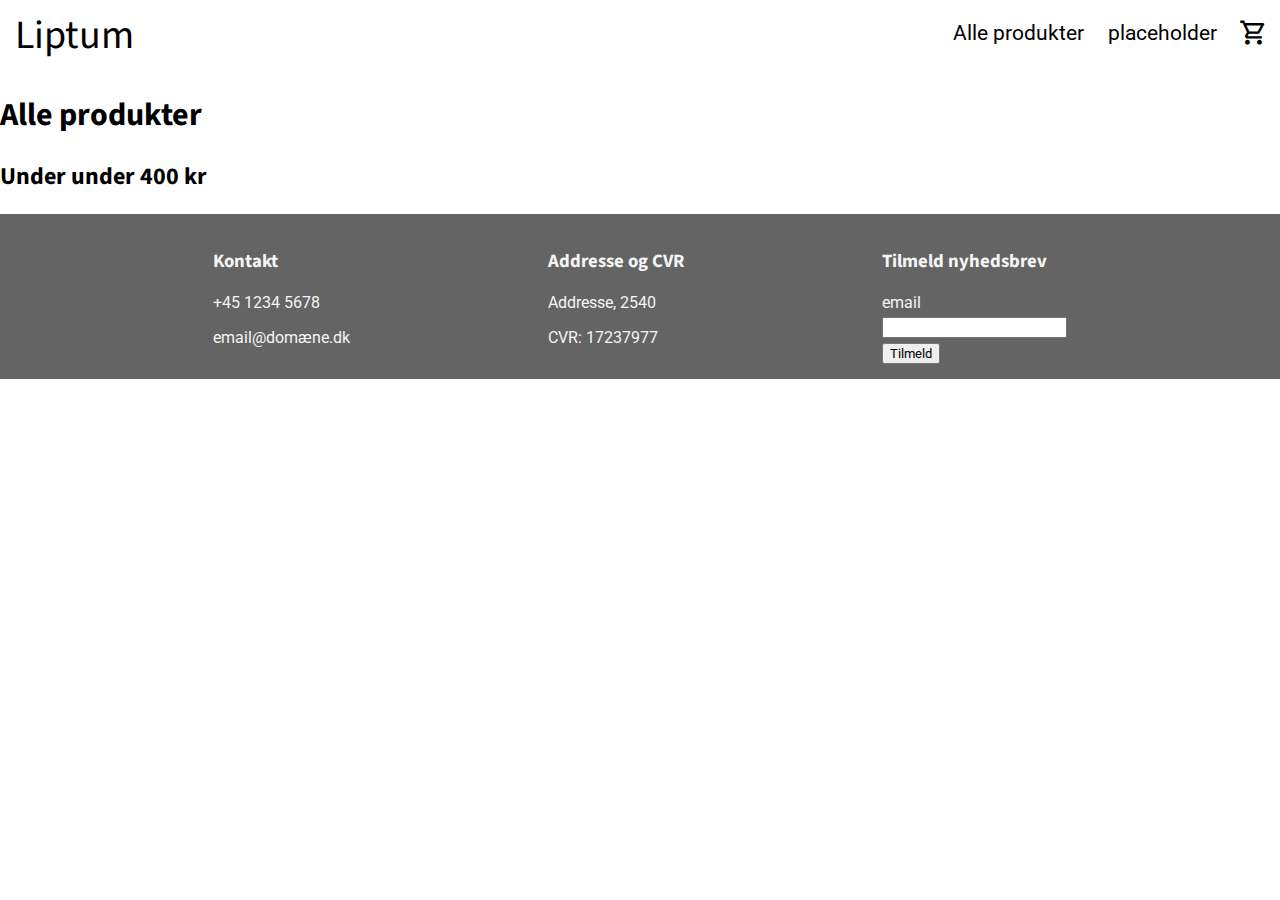
==== allproducts.html @ 51928f6a "add all products page, and shopping cart" ====
<!DOCTYPE html>
<html lang="en">
<head>
    <meta charset="UTF-8">
    <meta http-equiv="X-UA-Compatible" content="IE=edge">
    <meta name="viewport" content="width=device-width, initial-scale=1.0">
    <link rel="stylesheet" href="style.css">

    <link rel="stylesheet" href="https://fonts.googleapis.com/css2?family=Material+Symbols+Outlined:opsz,wght,FILL,GRAD@20..48,100..700,0..1,-50..200" />

</head>
<body style="min-height: 100vh; position: relative;">
    <header class="siteHeader">
        <a href="index.html" class="siteHeader__logo">Liptum</a>
        <nav class="primaryNav">
            <span class="material-symbols-outlined burger" id="primaryNav__toggle">
                menu
            </span>
            <ul id="primaryMenu__ul" style="user-select: none;">
                <li><a href="#">Alle produkter</a></li>
                <li><a href="#">placeholder</a></li>
                <li id="cart">
                    <span class="material-symbols-outlined">shopping_cart</span>
                </li>
            </ul>
        </nav>

        <article class="shoppingCart" id="shoppingCart">
            
        </article>
    </header>

    <main class="siteMain">
        <h1>Alle produkter</h1>

        <section>
            <h2>Under under 400 kr</h2>
            <div class="under400">
                
            </div>
        </section>
    </main>


    <footer class="siteFooter">
        <div>
            <h3>Kontakt</h3>
            <p>+45 1234 5678</p>
            <p>email@domæne.dk</p>
        </div>
        <div>
            <h3>Addresse og CVR</h3>
            <p>Addresse, 2540</p>
            <p>CVR: 17237977</p>
        </div>
        <div>
            <form action="" class="siteFooter__form">
                <h3>Tilmeld nyhedsbrev</h3>
                <label class="siteFooter_formLabel">email<input type="email" class="siteFooter_formInput"></label>
                <button class="siteFooter__formSubmit">Tilmeld</button>
            </form>
        </div>
    </footer>

    <script src="javascript/productpage.js"></script>
    <script src="javascript/primaryNav.js"></script>

</body>
</html>
---- style.css ----
@import url("https://fonts.googleapis.com/css?family=Roboto:400,700");
@import url("https://fonts.googleapis.com/css?family=Source+Sans+Pro:400,700");

@import url(css/primarynav.css);
@import url(css/productcard.css);
@import url(css/newProduct.css);
@import url(css/otherproducts.css);
@import url(css/primarynav.css);
@import url(css/siteheader.css);
@import url(css/sitefooter.css);
@import url(css/purchasepage/productContainer.css);
@import url(css/shoppingcart/cartitemenu.css);
@import url(css/shoppingcart/shoppingcart.css);
*{
    font-family: 'roboto', sans-serif;
}
body{
    margin: 0;
}
h1, h2, h3{
    font-family: 'source sans pro', sans-serif;
}
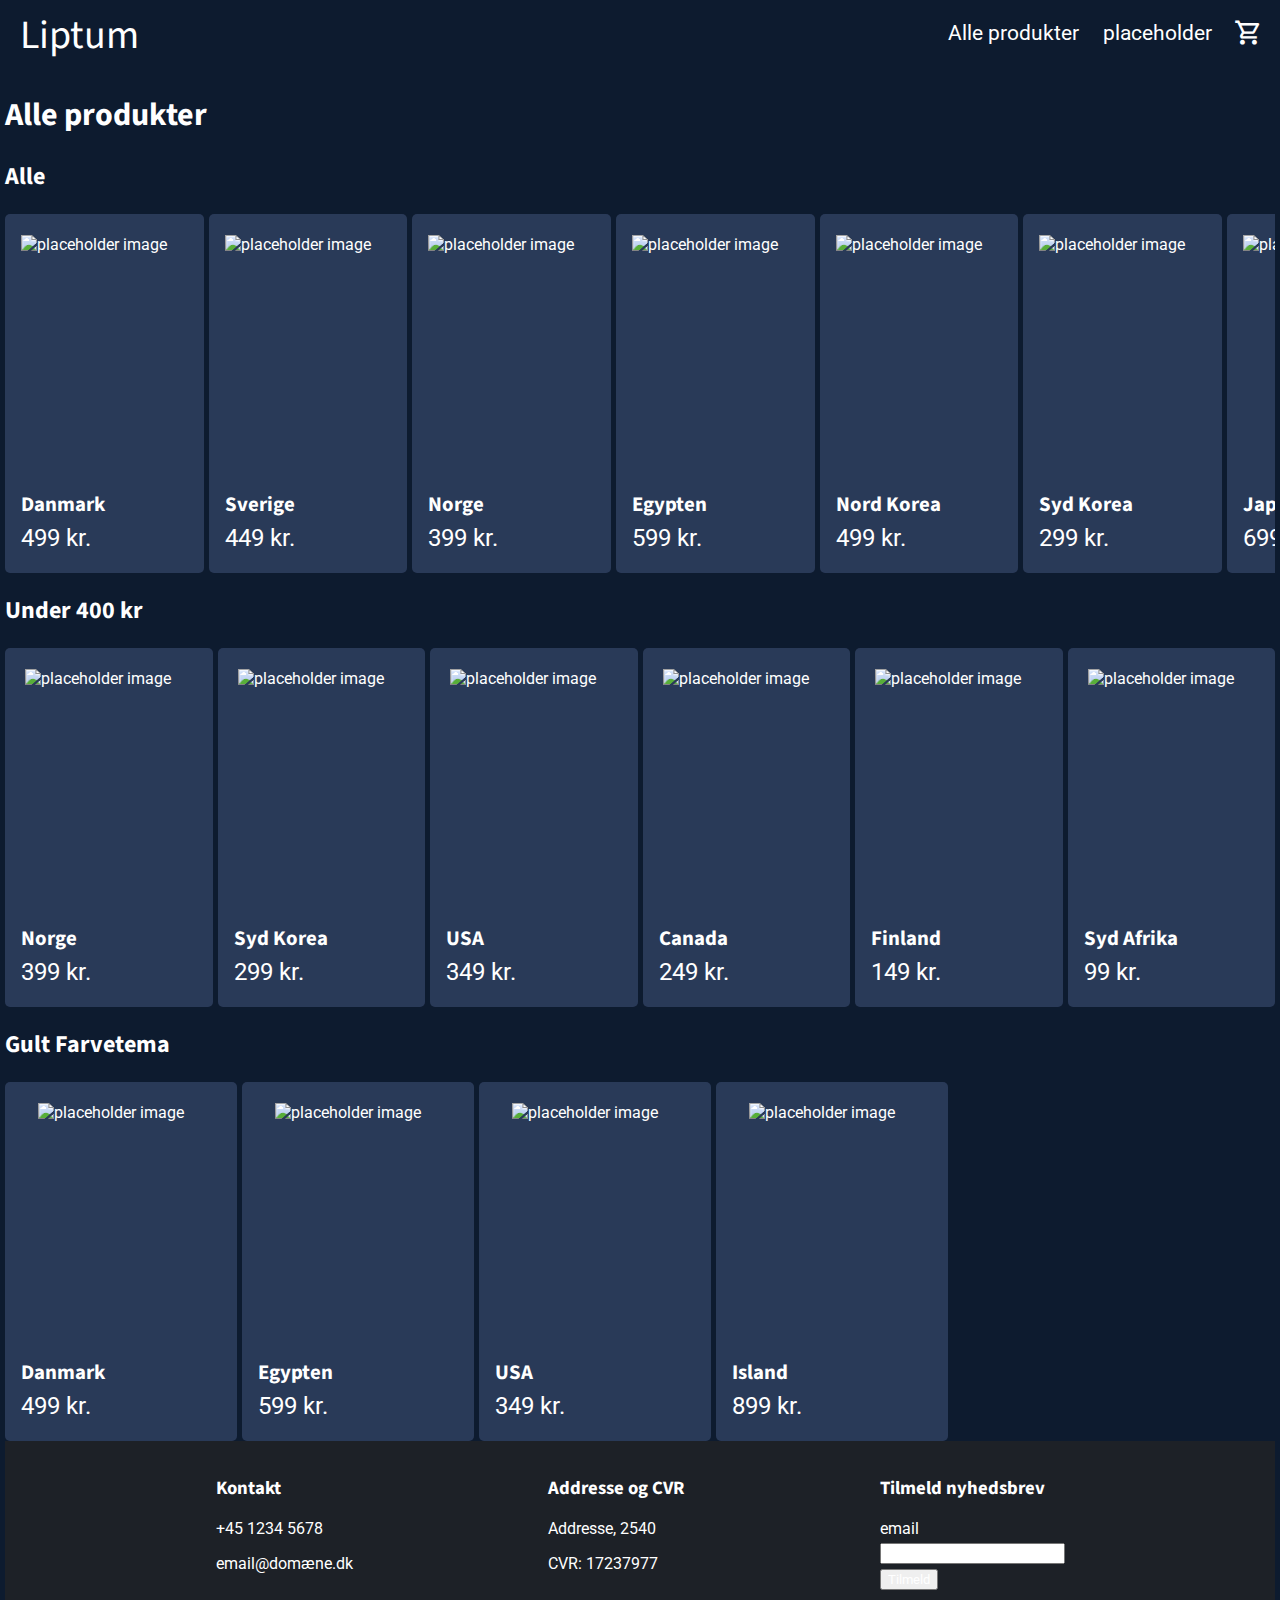
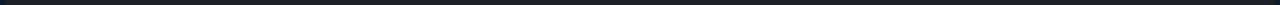
==== commit e63f1cd4: "new colors" ====
--- a/allproducts.html
+++ b/allproducts.html
@@ -9,7 +9,7 @@
     <link rel="stylesheet" href="https://fonts.googleapis.com/css2?family=Material+Symbols+Outlined:opsz,wght,FILL,GRAD@20..48,100..700,0..1,-50..200" />
 
 </head>
-<body style="min-height: 100vh; position: relative;">
+<body style="min-height: 100vh; position: relative; margin-inline: 5px">
     <header class="siteHeader">
         <a href="index.html" class="siteHeader__logo">Liptum</a>
         <nav class="primaryNav">
@@ -17,7 +17,7 @@
                 menu
             </span>
             <ul id="primaryMenu__ul" style="user-select: none;">
-                <li><a href="#">Alle produkter</a></li>
+                <li><a href="allproducts.html">Alle produkter</a></li>
                 <li><a href="#">placeholder</a></li>
                 <li id="cart">
                     <span class="material-symbols-outlined">shopping_cart</span>
@@ -34,11 +34,32 @@
         <h1>Alle produkter</h1>
 
         <section>
-            <h2>Under under 400 kr</h2>
-            <div class="under400">
-                
+            <h2>Alle</h2>
+            <div class="allProductsContainer">
+                <div class="products allproducts">
+    
+                </div>
             </div>
         </section>
+
+        <section>
+            <h2>Under 400 kr</h2>
+            <div class="allProductsContainer">
+                <div class="products under500">
+    
+                </div>
+            </div>
+        </section>
+
+        <section>
+            <h2>Gult Farvetema</h2>
+            <div class="allProductsContainer">
+                <div class="products yellow">
+    
+                </div>
+            </div>
+        </section>
+
     </main>
 
 
@@ -62,8 +83,8 @@
         </div>
     </footer>
 
+    <script src="javascript/allproducts.js"></script>
     <script src="javascript/productpage.js"></script>
     <script src="javascript/primaryNav.js"></script>
-
 </body>
 </html>--- a/style.css
+++ b/style.css
@@ -11,11 +11,18 @@
 @import url(css/purchasepage/productContainer.css);
 @import url(css/shoppingcart/cartitemenu.css);
 @import url(css/shoppingcart/shoppingcart.css);
+
+
+/* all products */
+@import url(css/allproducts.css);
 *{
     font-family: 'roboto', sans-serif;
+    color: white
 }
 body{
     margin: 0;
+    background: #0d1b2f;
+    color: white;
 }
 h1, h2, h3{
     font-family: 'source sans pro', sans-serif;
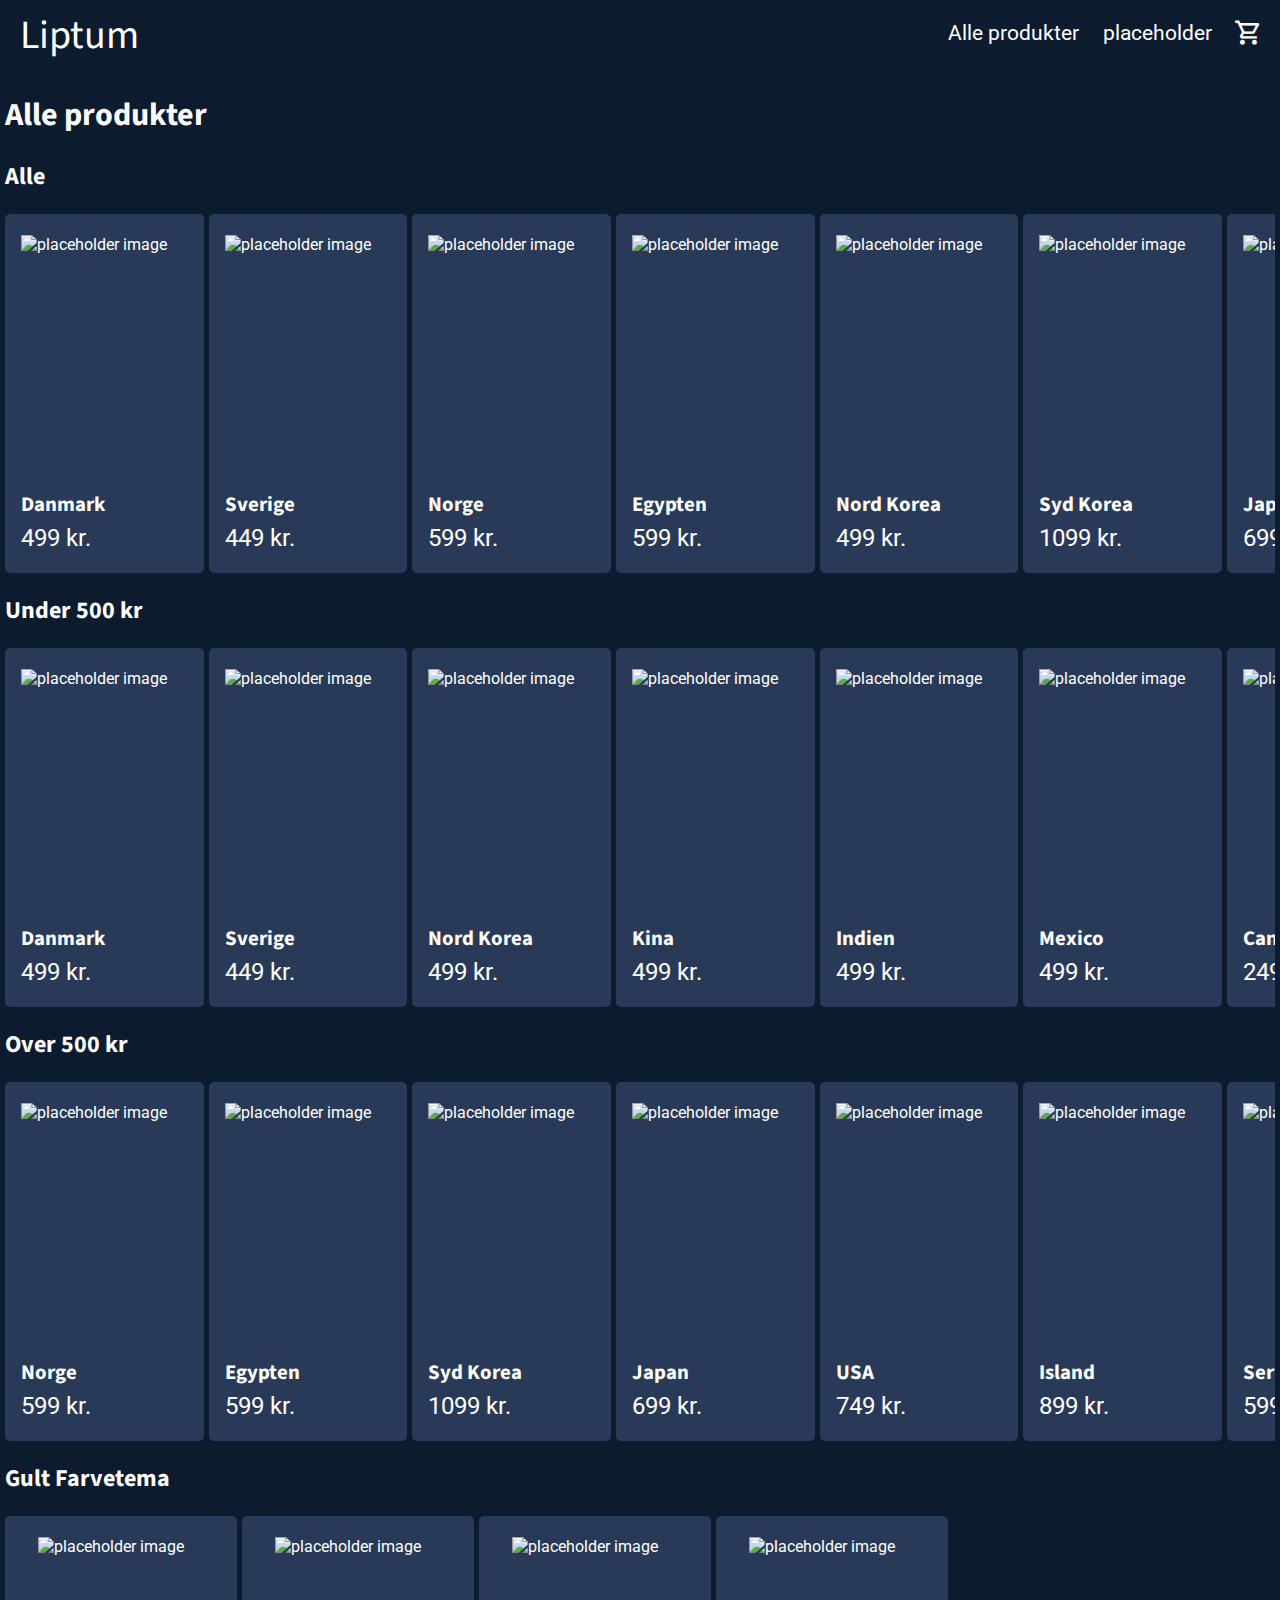
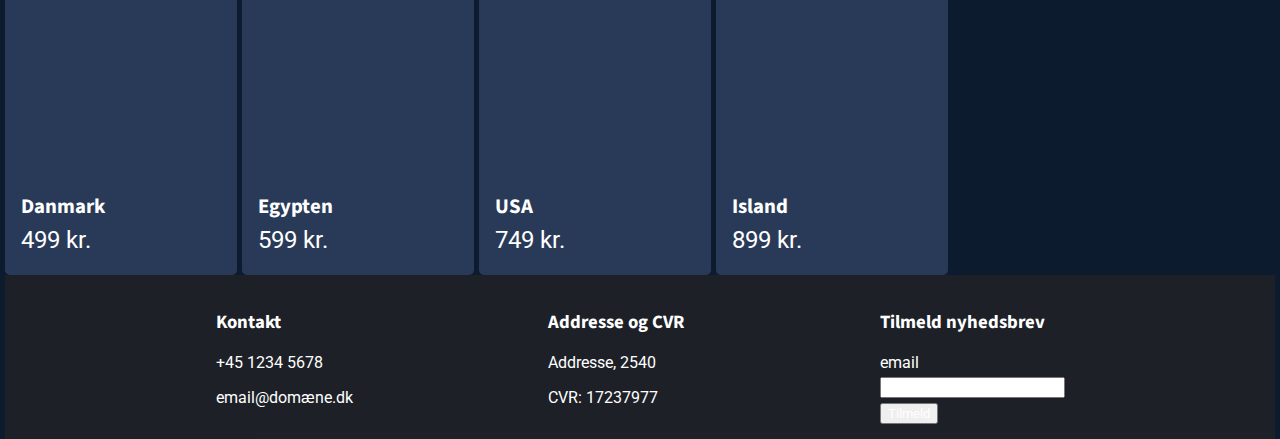
==== commit 64df67cd: "new category (over 500)" ====
--- a/allproducts.html
+++ b/allproducts.html
@@ -37,15 +37,23 @@
             <h2>Alle</h2>
             <div class="allProductsContainer">
                 <div class="products allproducts">
-    
+                    
                 </div>
             </div>
         </section>
 
         <section>
-            <h2>Under 400 kr</h2>
+            <h2>Under 500 kr</h2>
             <div class="allProductsContainer">
                 <div class="products under500">
+    
+                </div>
+            </div>
+        </section>
+        <section>
+            <h2>Over 500 kr</h2>
+            <div class="allProductsContainer">
+                <div class="products over500">
     
                 </div>
             </div>
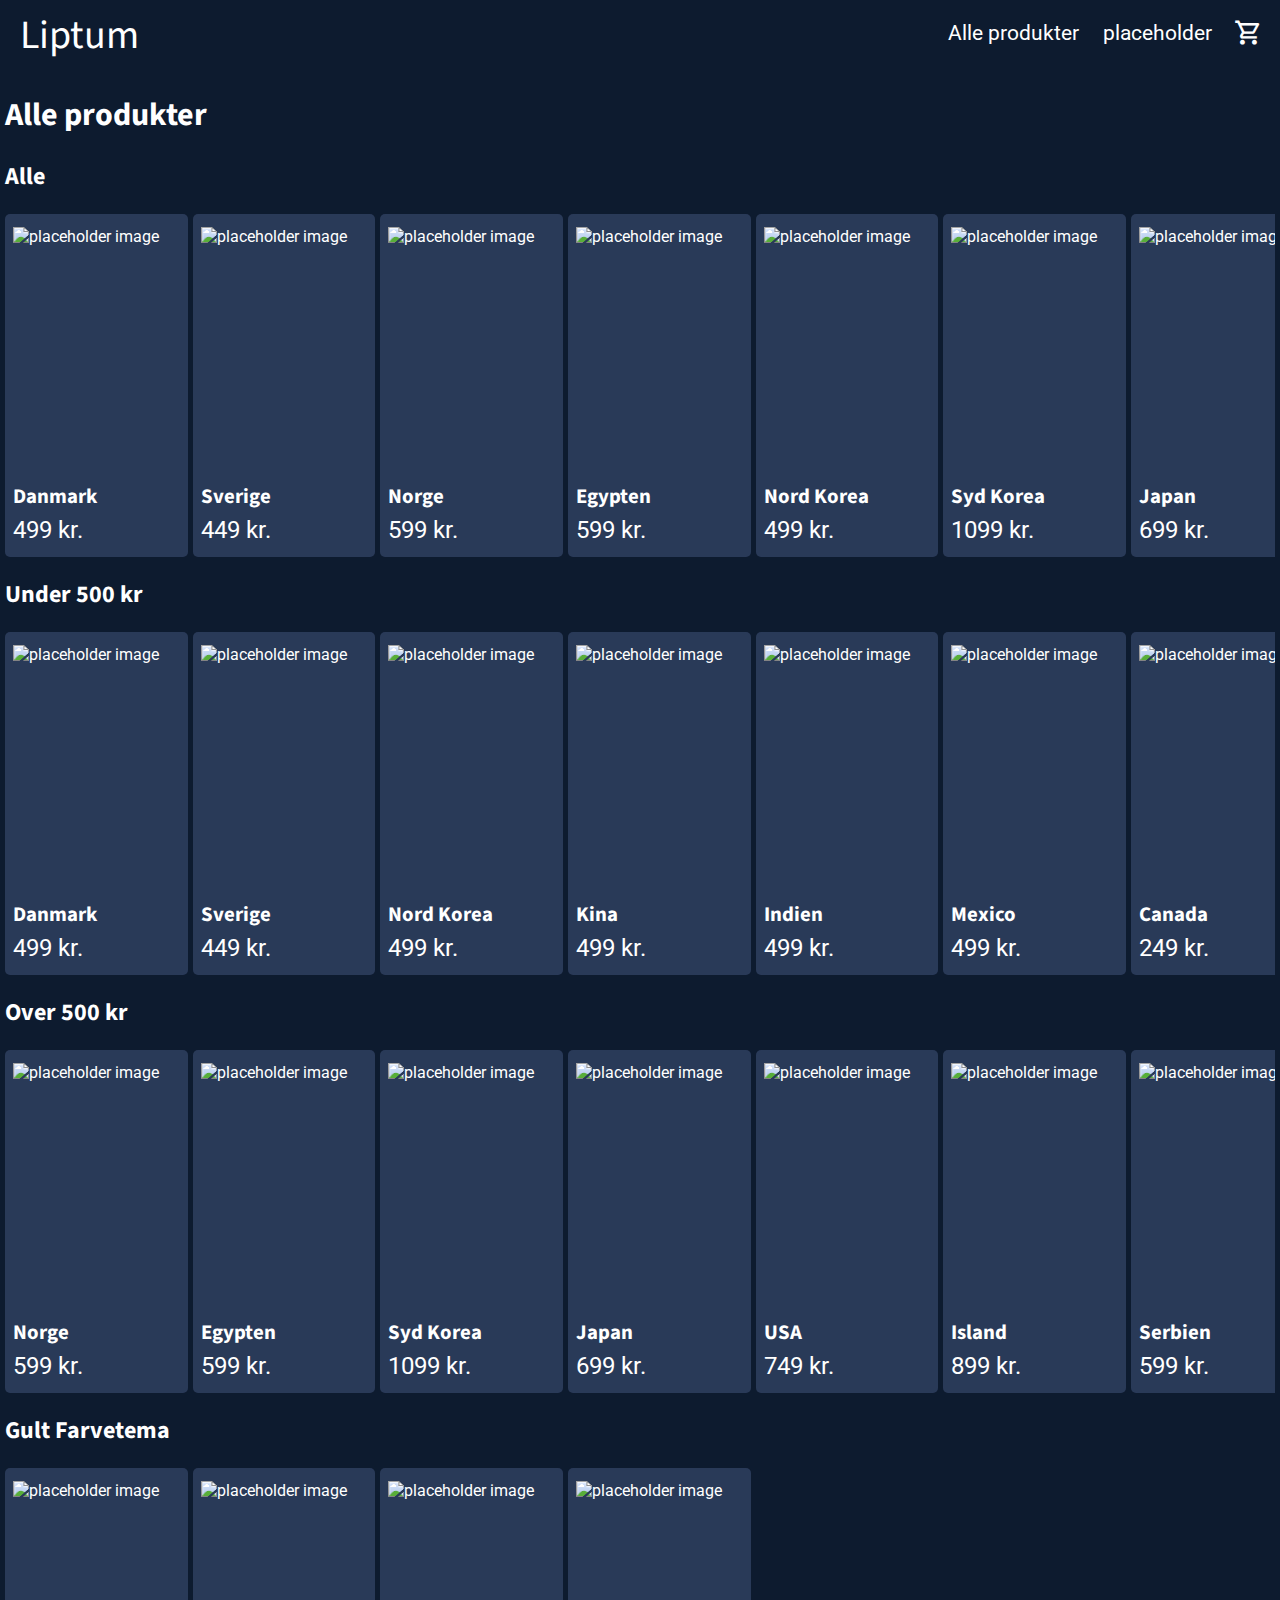
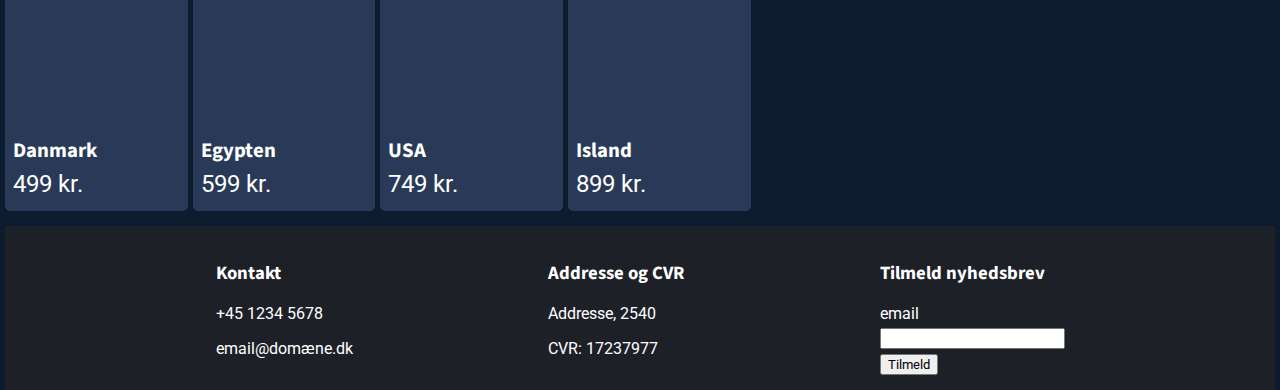
==== commit e8222226: "add some extra comments" ====
--- a/allproducts.html
+++ b/allproducts.html
@@ -5,6 +5,7 @@
     <meta http-equiv="X-UA-Compatible" content="IE=edge">
     <meta name="viewport" content="width=device-width, initial-scale=1.0">
     <link rel="stylesheet" href="style.css">
+    <title>Woah</title>
 
     <link rel="stylesheet" href="https://fonts.googleapis.com/css2?family=Material+Symbols+Outlined:opsz,wght,FILL,GRAD@20..48,100..700,0..1,-50..200" />
 
--- a/style.css
+++ b/style.css
@@ -11,6 +11,7 @@
 @import url(css/purchasepage/productContainer.css);
 @import url(css/shoppingcart/cartitemenu.css);
 @import url(css/shoppingcart/shoppingcart.css);
+@import url(css/siteMain.css);
 
 
 /* all products */
@@ -27,3 +28,6 @@
 h1, h2, h3{
     font-family: 'source sans pro', sans-serif;
 }
+::-webkit-scrollbar{
+    display: none;
+}
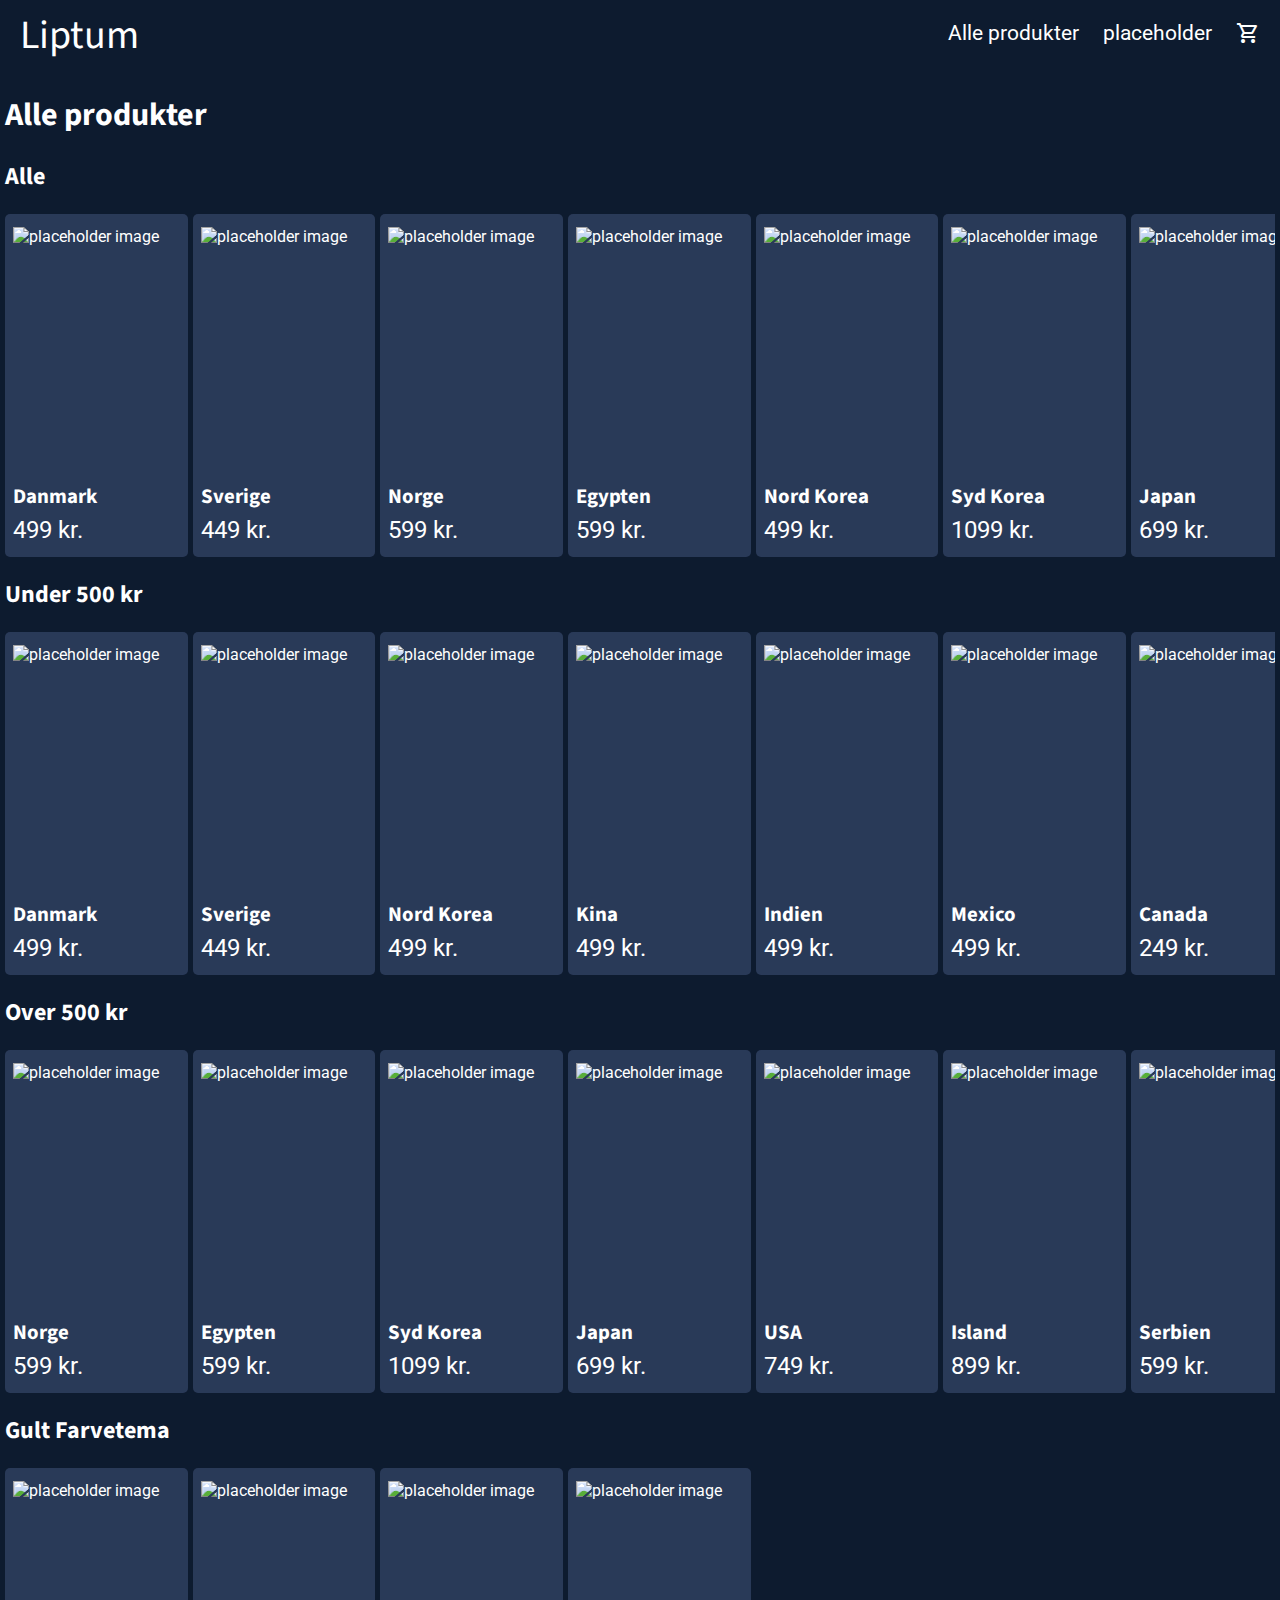
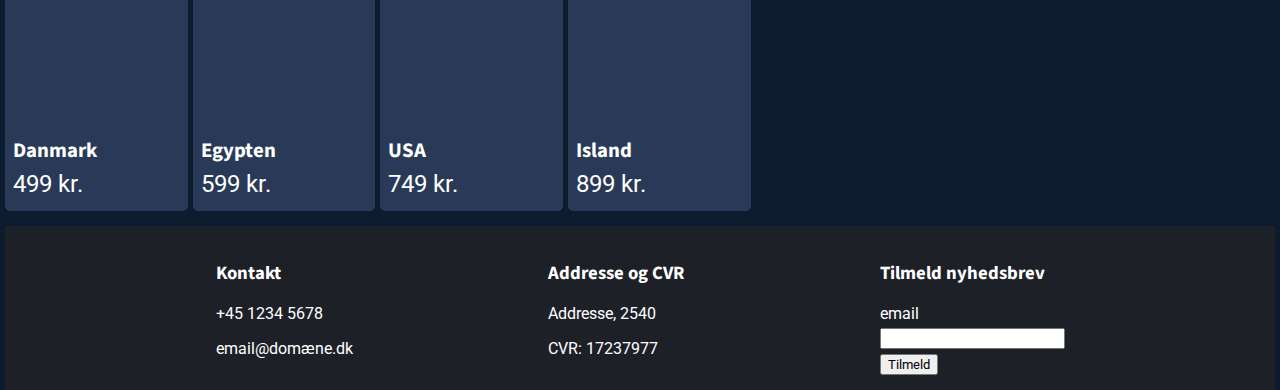
==== commit c800461a: "cart rework" ====
--- a/allproducts.html
+++ b/allproducts.html
@@ -21,7 +21,7 @@
                 <li><a href="allproducts.html">Alle produkter</a></li>
                 <li><a href="#">placeholder</a></li>
                 <li id="cart">
-                    <span class="material-symbols-outlined">shopping_cart</span>
+                    <a href="./shoppingcart.html" class="material-symbols-outlined">shopping_cart</a>
                 </li>
             </ul>
         </nav>
@@ -92,8 +92,8 @@
         </div>
     </footer>
 
-    <script src="javascript/allproducts.js"></script>
-    <script src="javascript/productpage.js"></script>
-    <script src="javascript/primaryNav.js"></script>
+    <script src="./javascript/allproducts.js"></script>
+    <script src="./javascript/productpage.js"></script>
+    <script src="./javascript/primaryNav.js"></script>
 </body>
 </html>--- a/style.css
+++ b/style.css
@@ -9,7 +9,7 @@
 @import url(css/siteheader.css);
 @import url(css/sitefooter.css);
 @import url(css/purchasepage/productContainer.css);
-@import url(css/shoppingcart/cartitemenu.css);
+@import url(css/shoppingcart/cartitem.css);
 @import url(css/shoppingcart/shoppingcart.css);
 @import url(css/siteMain.css);
 
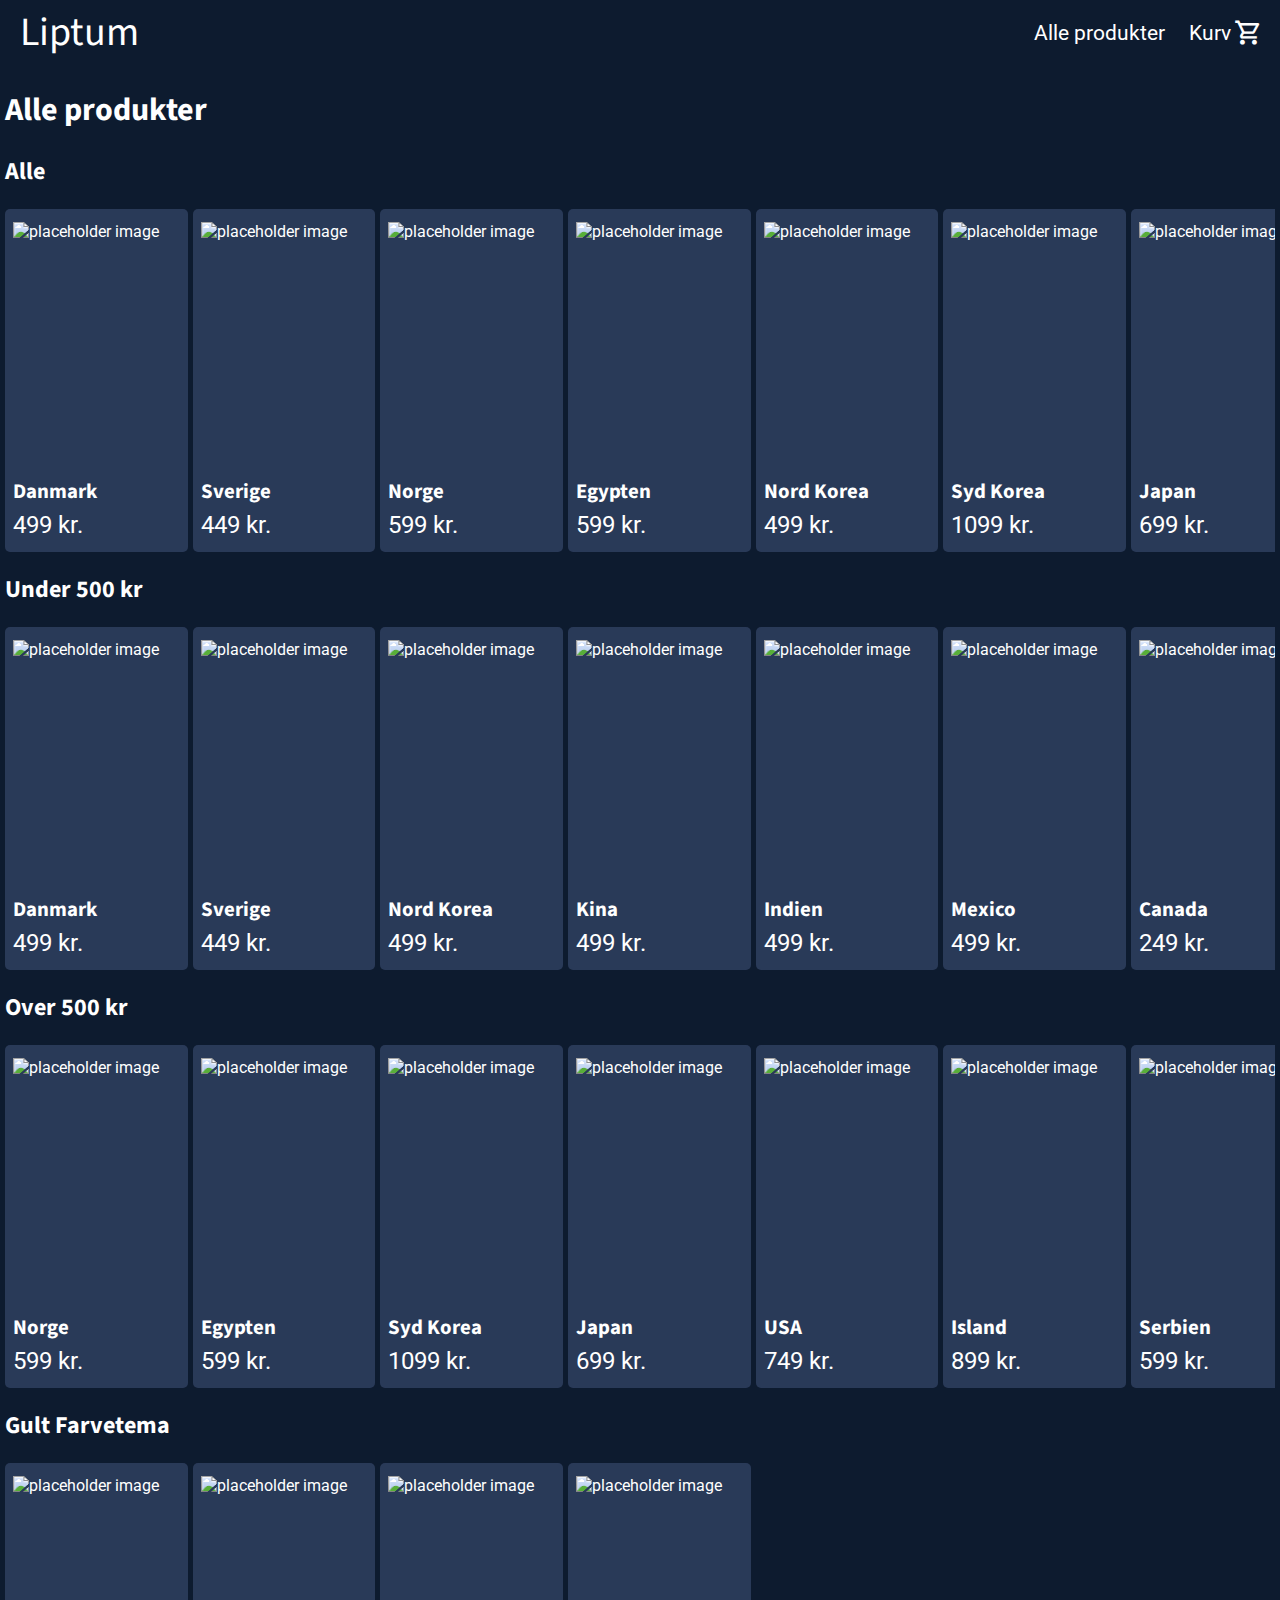
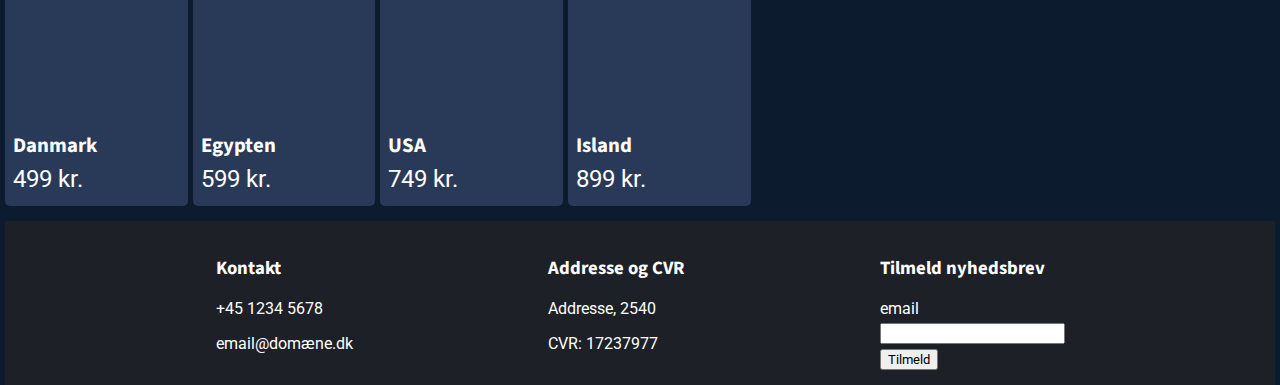
==== commit 3710e3ab: "Fjerne "placerholder" fra nav, og tilføjede "kurv"" ====
--- a/allproducts.html
+++ b/allproducts.html
@@ -19,9 +19,8 @@
             </span>
             <ul id="primaryMenu__ul" style="user-select: none;">
                 <li><a href="allproducts.html">Alle produkter</a></li>
-                <li><a href="#">placeholder</a></li>
                 <li id="cart">
-                    <a href="./shoppingcart.html" class="material-symbols-outlined">shopping_cart</a>
+                    <a href="./shoppingcart.html" style="display: flex; align-items: center; gap: 5px;"> Kurv <span class="material-symbols-outlined">shopping_cart</span></a>
                 </li>
             </ul>
         </nav>
--- a/style.css
+++ b/style.css
@@ -12,10 +12,9 @@
 @import url(css/shoppingcart/cartitem.css);
 @import url(css/shoppingcart/shoppingcart.css);
 @import url(css/siteMain.css);
+@import url(css/allproducts.css);
+@import url(css/shoppingcart/tilbetaling.css);
 
-
-/* all products */
-@import url(css/allproducts.css);
 *{
     font-family: 'roboto', sans-serif;
     color: white
